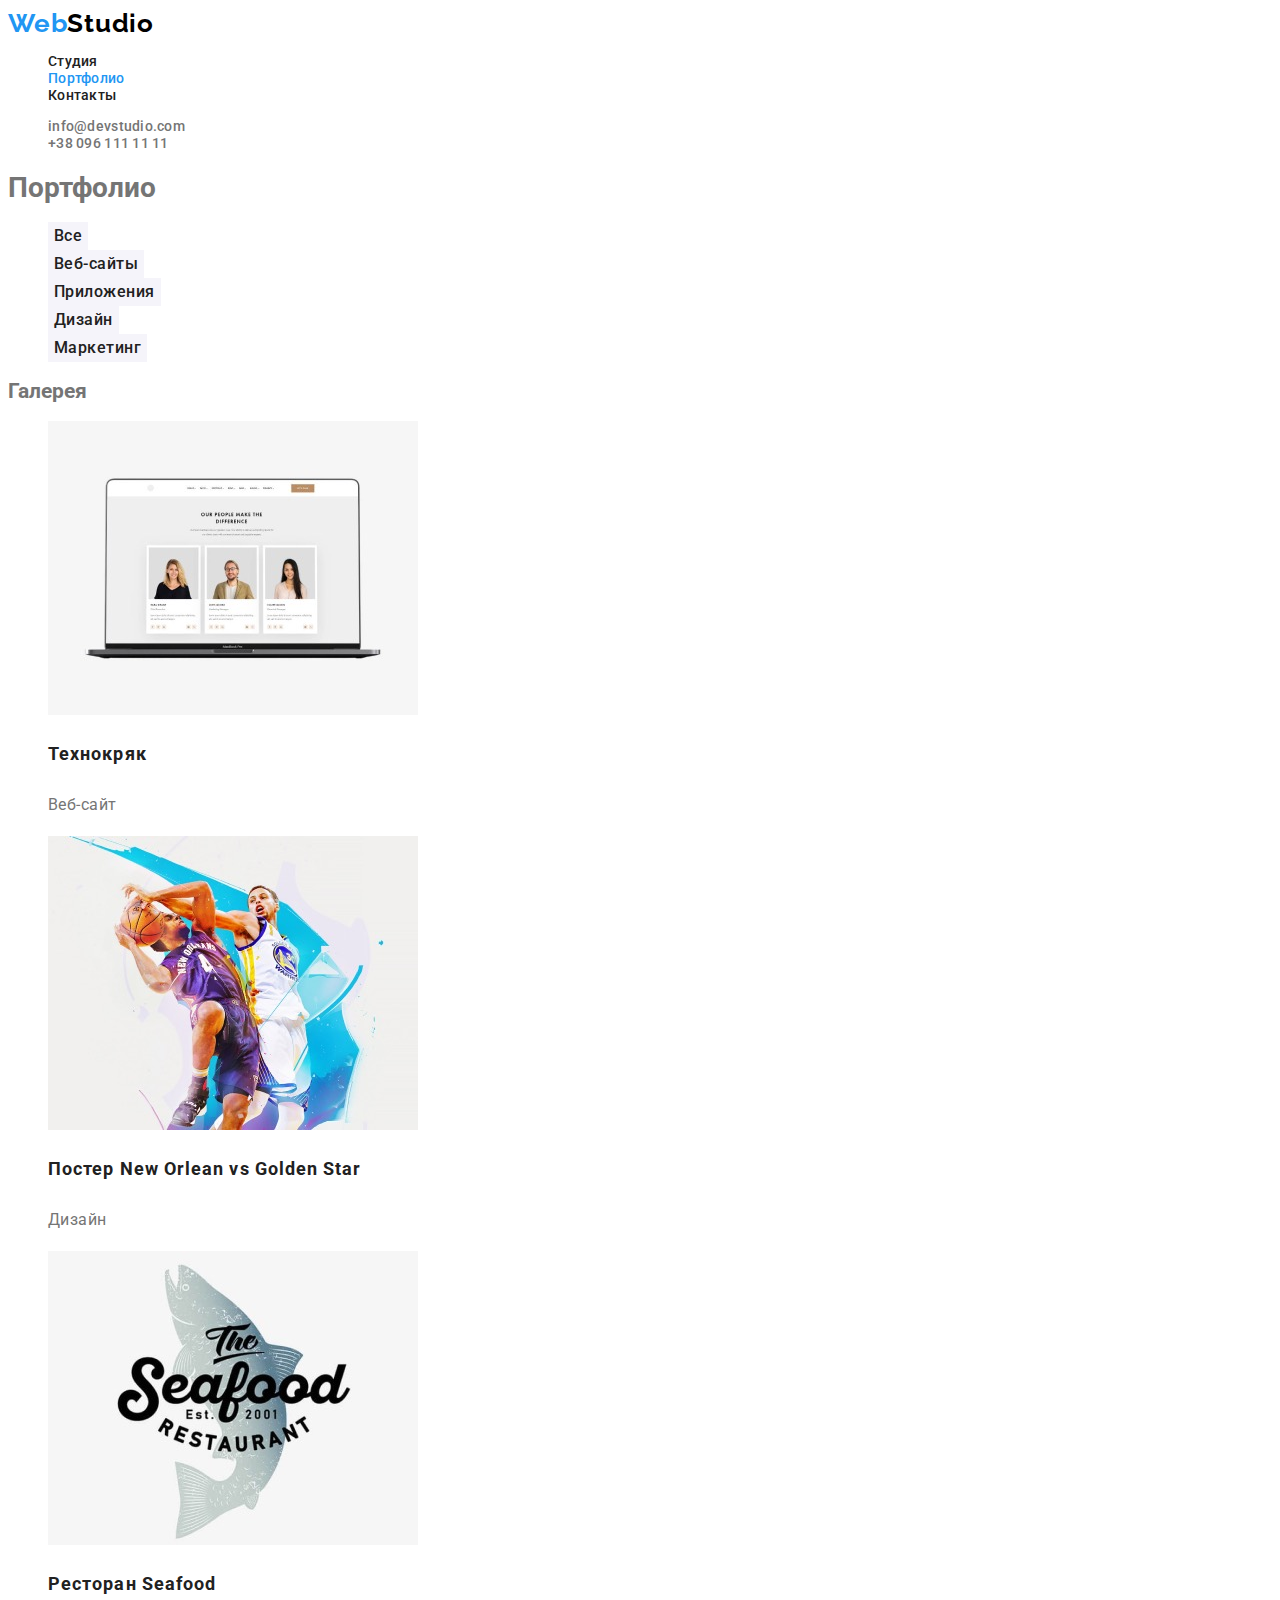
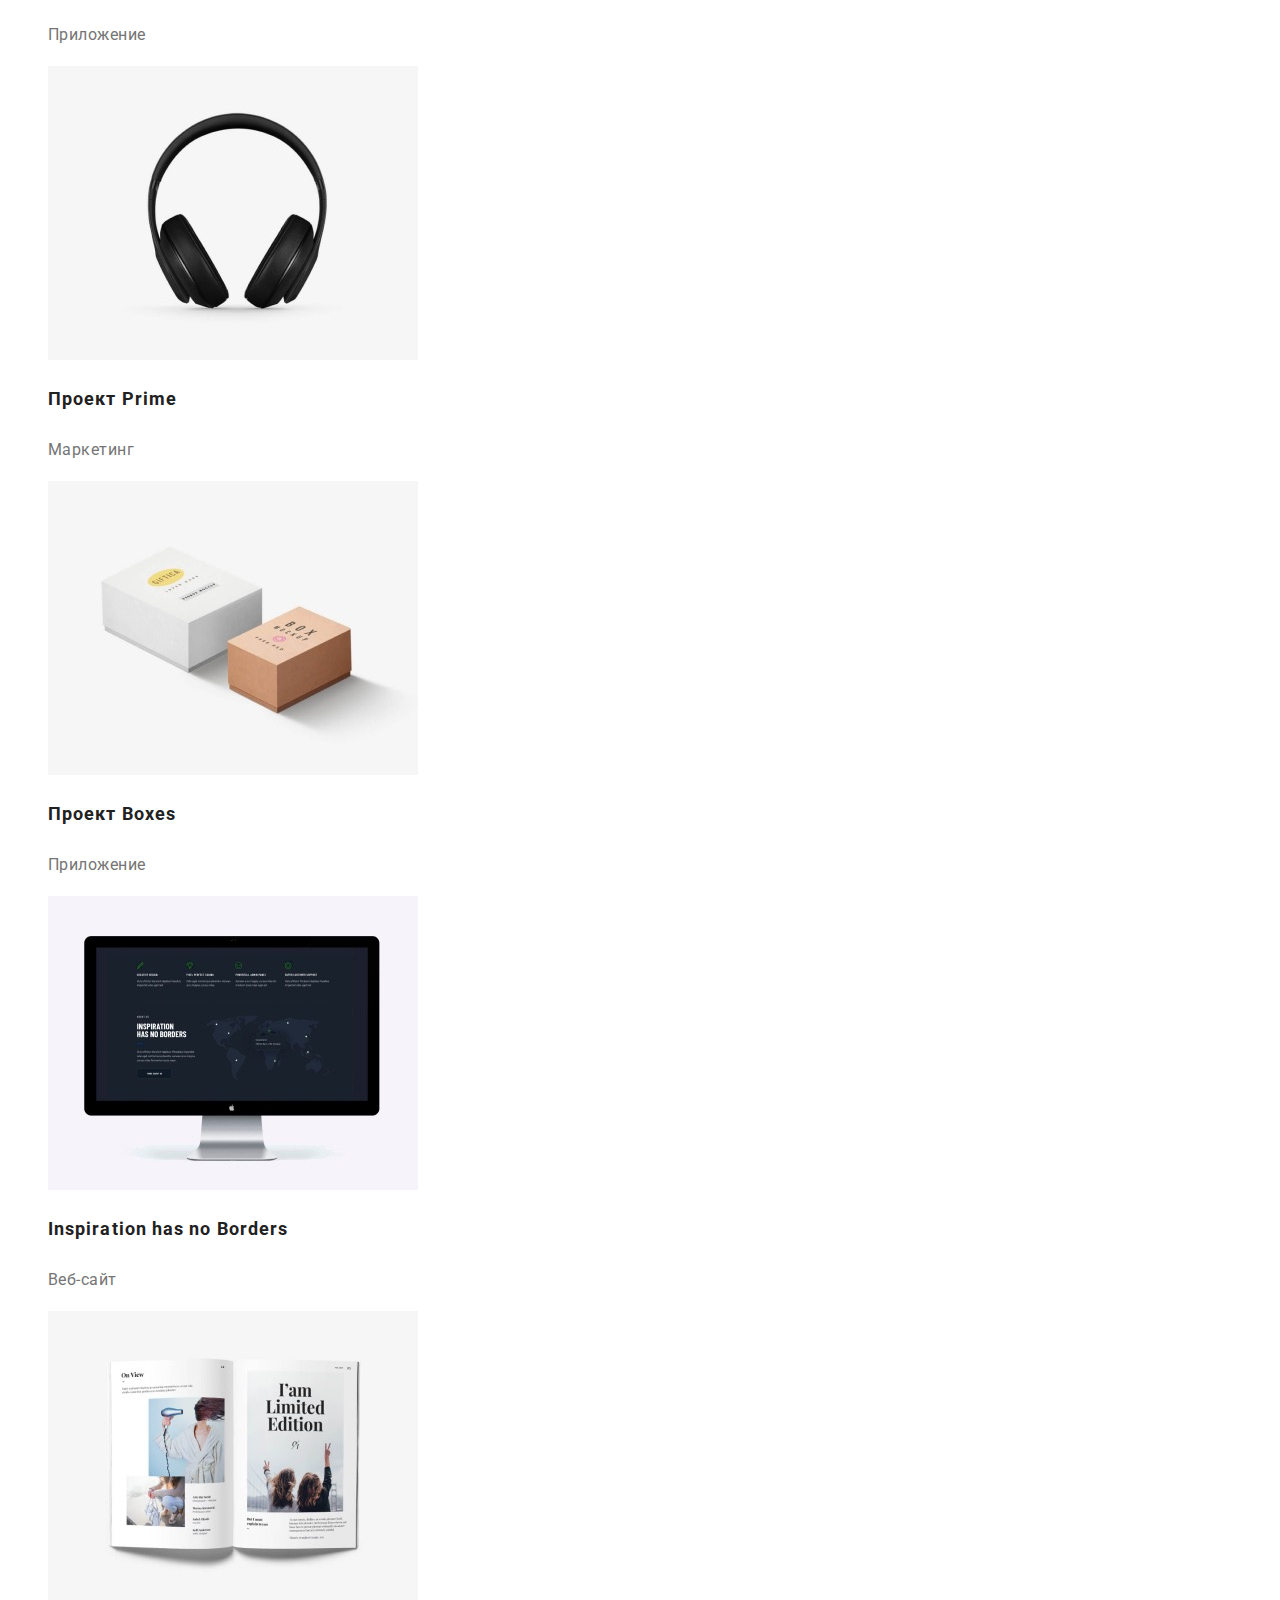
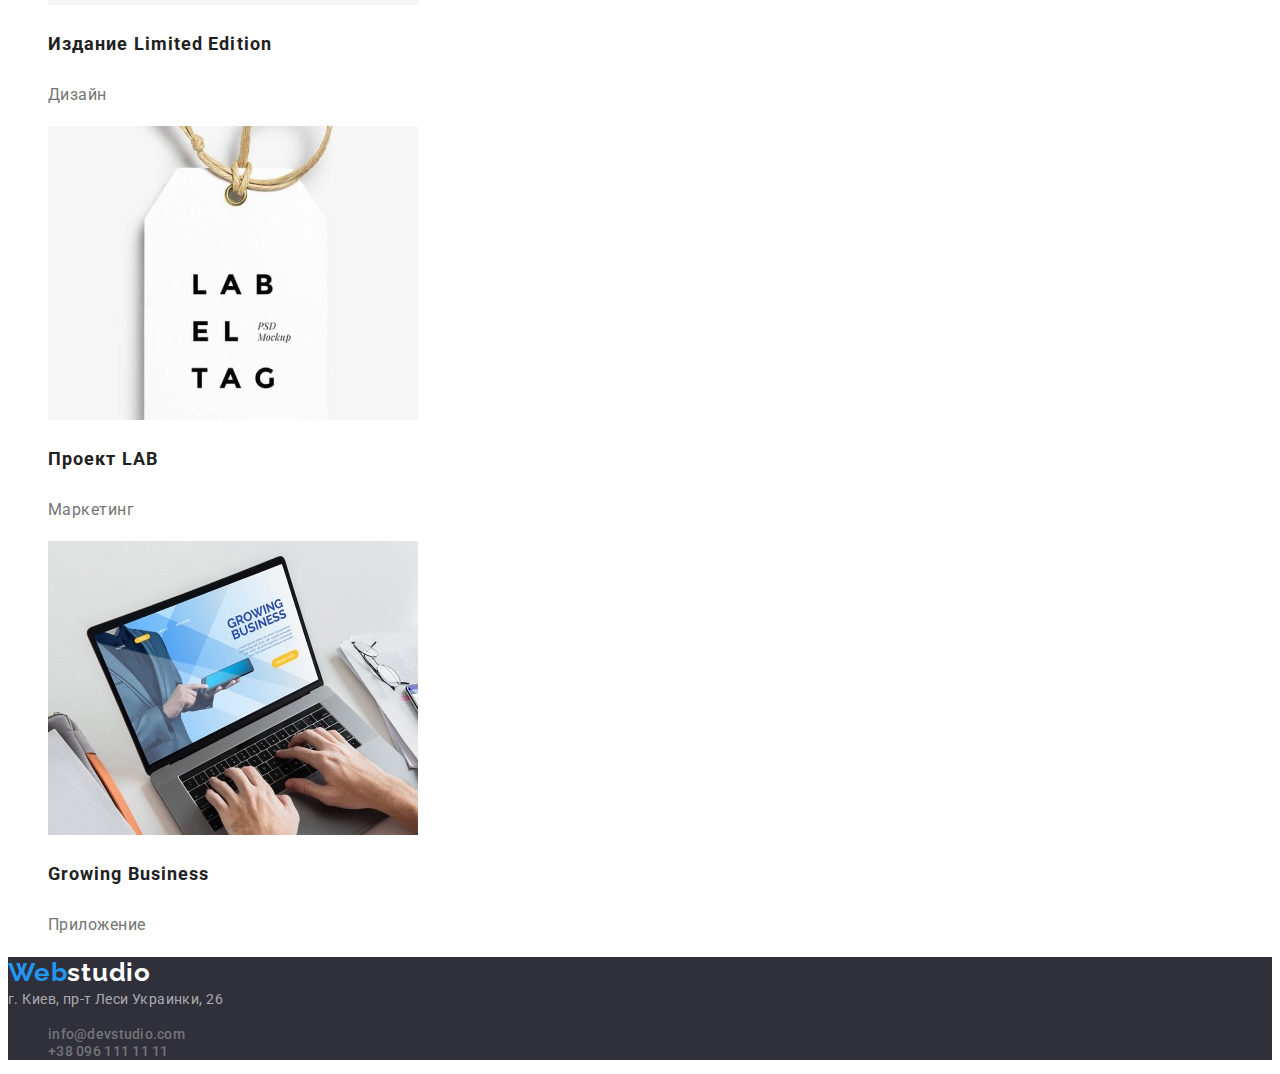
==== portfolio.html @ 1b3b9e07 "HW2" ====
<!DOCTYPE html>
<html lang="ru">
  <head>
    <meta charset="UTF-8" />
    <meta http-equiv="X-UA-Compatible" content="IE=edge" />
    <meta name="viewport" content="width=device-width, initial-scale=1.0" />
    <title>goit-markup-hw-02</title>
    <link rel="preconnect" href="https://fonts.googleapis.com" />
    <link rel="preconnect" href="https://fonts.gstatic.com" crossorigin />
    <link
      href="https://fonts.googleapis.com/css2?family=Raleway:wght@700&family=Roboto:wght@400;500;700;900&display=swap"
      rel="stylesheet"
    />
    <link rel="stylesheet" href="./css/styles.css" />
  </head>

  <body>
    <!-- секция верхняя линия -->

    <header>
      <nav>
        <a class="logo link list" href="/index.html"
          ><span lang="en" class="web">Web</span><span lang="en" class="studio">Studio</span></a
        >

        <ul class="site-nav list">
          <li><a href="./index.html" class="link list">Студия</a></li>
          <li><a href="./portfolio.html" class="link list current">Портфолио</a></li>
          <li><a href="" class="link list">Контакты</a></li>
        </ul>
      </nav>
      <ul class="contacts-nav list">
        <li><a href="mailto:info@devstudio.com" class="link list">info@devstudio.com</a></li>
        <li><a href="tel:+380961111111" class="link list">+38 096 111 11 11</a></li>
      </ul>
    </header>

    <main>
      <section class="portfolio">
        <h1>Портфолио</h1>

        <!-- кнопки фильтра -->

        <ul class="list">
          <li>
            <button class="button" type="button">Все</button>
          </li>
          <li>
            <button class="button" type="button">Веб-сайты</button>
          </li>
          <li>
            <button class="button" type="button">Приложения</button>
          </li>
          <li>
            <button class="button" type="button">Дизайн</button>
          </li>
          <li>
            <button class="button" type="button">Маркетинг</button>
          </li>
        </ul>

        <!-- галерея работ -->

        <h2>Галерея</h2>

        <ul class="list">
          <li>
            <a class="list" href=""
              ><img
                src="./images/portfolio/tehnokriak.jpg"
                alt="Технокряк"
                width="370"
                height="294"
              />
              <h3 class="section-gallery">Технокряк</h3>
              <p class="gallery-type">Веб-сайт</p></a
            >
          </li>
          <li>
            <a class="list" href=""
              ><img
                src="./images/portfolio/poster.jpg"
                alt="Постер New Orlean vs Golden Star"
                width="370"
                height="294"
              />
              <h3 class="section-gallery">Постер New Orlean vs Golden Star</h3>
              <p class="gallery-type">Дизайн</p></a
            >
          </li>
          <li>
            <a class="list" href=""
              ><img
                src="./images/portfolio/restaurant.jpg"
                alt="Ресторан Seafood"
                width="370"
                height="294"
              />
              <h3 class="section-gallery">Ресторан Seafood</h3>
              <p class="gallery-type">Приложение</p></a
            >
          </li>
          <li>
            <a class="list" href=""
              ><img
                src="./images/portfolio/prime.jpg"
                alt="Проект Prime"
                width="370"
                height="294"
              />
              <h3 class="section-gallery">Проект Prime</h3>
              <p class="gallery-type">Маркетинг</p></a
            >
          </li>
          <li>
            <a class="list" href=""
              ><img
                src="./images/portfolio/boxes.jpg"
                alt="Проект Boxes"
                width="370"
                height="294"
              />
              <h3 class="section-gallery">Проект Boxes</h3>
              <p class="gallery-type">Приложение</p></a
            >
          </li>
          <li>
            <a class="list" href=""
              ><img
                src="./images/portfolio/inspiration.jpg"
                alt="Inspiration has no Borders"
                width="370"
                height="294"
              />
              <h3 class="section-gallery">Inspiration has no Borders</h3>
              <p class="gallery-type">Веб-сайт</p></a
            >
          </li>
          <li>
            <a class="list" href=""
              ><img
                src="./images/portfolio/edition.jpg"
                alt="Издание Limited Edition"
                width="370"
                height="294"
              />
              <h3 class="section-gallery">Издание Limited Edition</h3>
              <p class="gallery-type">Дизайн</p></a
            >
          </li>
          <li>
            <a class="list" href=""
              ><img src="./images/portfolio/lab.jpg" alt="Проект LAB" width="370" height="294" />
              <h3 class="section-gallery">Проект LAB</h3>
              <p class="gallery-type">Маркетинг</p></a
            >
          </li>
          <li>
            <a class="list" href=""
              ><img
                src="./images/portfolio/growing-business.jpg"
                alt="Growing Business"
                width="370"
                height="294"
              />
              <h3 class="section-gallery">Growing Business</h3>
              <p class="gallery-type">Приложение</p></a
            >
          </li>
        </ul>
      </section>

      <!-- секция подвал -->
      <footer class="footer">
        <a href="/index.html" class="logo link list"
          ><span lang="en" class="web">Web</span
          ><span lang="en" class="studio-footer">studio</span></a
        >
        <address class="address">г. Киев, пр-т Леси Украинки, 26</address>
        <ul class="contacts-nav list">
          <li><a href="mailto:info@devstudio.com" class="link list">info@devstudio.com</a></li>
          <li><a href="tel:+380961111111" class="link list">+38 096 111 11 11</a></li>
        </ul>
      </footer>
    </main>
  </body>
</html>
---- css/styles.css ----
:root {
  --primary-text-color: #757575;
  --title-text-color: #212121;
  --accent-color: #2196f3;
  --hero-color: #ffffff;
  --logo-color: #000000;
  --contact-footer-color: rgba(255, 255, 255, 0.6);
  --button-bg-color: #f5f4fa;
  --hero-bg: #2f303a;
  --portfolio-bg: #e5e5e5;
  --button-hero-hover: #188ce8;
}

body {
  background-color: #ffffff;
  color: var(--primary-text-color);
  font-family: Roboto, sans-serif;
  font-size: 14px;
}

/* logo */

.logo {
  font-family: Raleway, sans-serif;
  font-weight: 700;
  font-size: 26px;
  line-height: 1.2;
  letter-spacing: 0.03em;
}
.logo .web {
  color: var(--accent-color);
}

.logo .web:hover,
.logo .web:focus {
  color: var(--accent-color);
}

.logo .studio {
  color: var(--logo-color);
}

.logo .studio:hover,
.logo .studio:focus {
  color: var(--accent-color);
}

.logo .studio-footer {
  color: var(--hero-color);
}

.logo .studio-footer:hover,
.logo .studio-footer:focus {
  color: var(--accent-color);
}

.list {
  list-style: none;
  text-decoration: none;
}

.site-nav .link {
  color: var(--title-text-color);
  font-weight: 500;
  font-size: 14px;
  line-height: 1.14;
  letter-spacing: 0.02em;
}

.site-nav .link:hover,
.site-nav .link:focus {
  color: var(--accent-color);
}

.site-nav .link.current {
  color: var(--accent-color);
}

.contacts-nav .link {
  color: var(--primary-text-color);
  font-weight: 500;
  font-size: 14px;
  line-height: 1.14;
  letter-spacing: 0.02em;
}

.contacts-nav .link:hover,
.contacts-nav .link:focus {
  color: var(--accent-color);
}

/* hero */
.hero {
  background-color: var(--hero-bg);
}

.hero-title {
  color: var(--hero-color);
  font-weight: 900;
  font-size: 44px;
  line-height: 1.36;
  letter-spacing: 0.06em;
  text-transform: uppercase;
  text-align: center;
}

.hero .button.primary {
  font-weight: 700;
  font-size: 16px;
  line-height: 1.88;
  display: flex;
  align-items: center;
  text-align: center;
  letter-spacing: 0.06em;
}

.hero .button.primary:hover,
.hero .button.primary:hover {
  background-color: var(--button-hero-hover);
}

/* секции */

.section-title {
  color: var(--title-text-color);
  font-weight: 700;
  font-size: 36px;
  line-height: 1.17;
  letter-spacing: 0.03em;
}

.section-benefits {
  color: var(--title-text-color);
  font-weight: 700;
  font-size: 14px;
  line-height: 1.14;
  letter-spacing: 0.03em;
  text-transform: uppercase;
}

.section-content {
  color: var(--primary-text-color);
  font-weight: 400;
  font-size: 14px;
  line-height: 24px;
  letter-spacing: 1.71;
}

.portfolio {
  background-color: var(--hero-color);
}
.section-gallery {
  color: var(--title-text-color);

  font-weight: 700;
  font-size: 18px;
  line-height: 2;

  letter-spacing: 0.06em;
}

.gallery-type {
  color: var(--primary-text-color);

  font-weight: 400;
  font-size: 16px;
  line-height: 1.88;
  letter-spacing: 0.03em;
}

.section-team {
  color: var(--title-text-color);
  font-weight: 500;
  font-size: 16px;
  line-height: 1.19;
  text-align: center;
  letter-spacing: 0.03em;
}

.sestion.team {
  background-color: var(--button-bg-color);
}

.section-function {
  color: var(--primary-text-color);
  font-weight: 400;
  font-size: 16px;
  line-height: 1.19;
  text-align: center;
  letter-spacing: 0.03em;
}

/* buttons */

.button {
  color: var(--title-text-color);
  background-color: var(--button-bg-color);
  border: none;
  font-family: inherit;

  font-weight: 500;
  font-size: 16px;
  line-height: 1.62;
  text-align: center;
  letter-spacing: 0.03em;
  cursor: pointer;
}

.button:hover,
.button:focus {
  color: var(--hero-color);
  background-color: var(--accent-color);
}

.button.primary {
  color: var(--hero-color);
  background-color: var(--accent-color);
}

.button.secondary {
  color: var(--title-text-color);
  background-color: var(--button-bg-color);
}

.footer {
  background-color: var(--hero-bg);
}

.address {
  color: var(--contact-footer-color);

  font-family: inherit;
  font-style: normal;
  font-weight: 400;
  font-size: 14px;
  line-height: 1.71;
  letter-spacing: 0.03em;
}
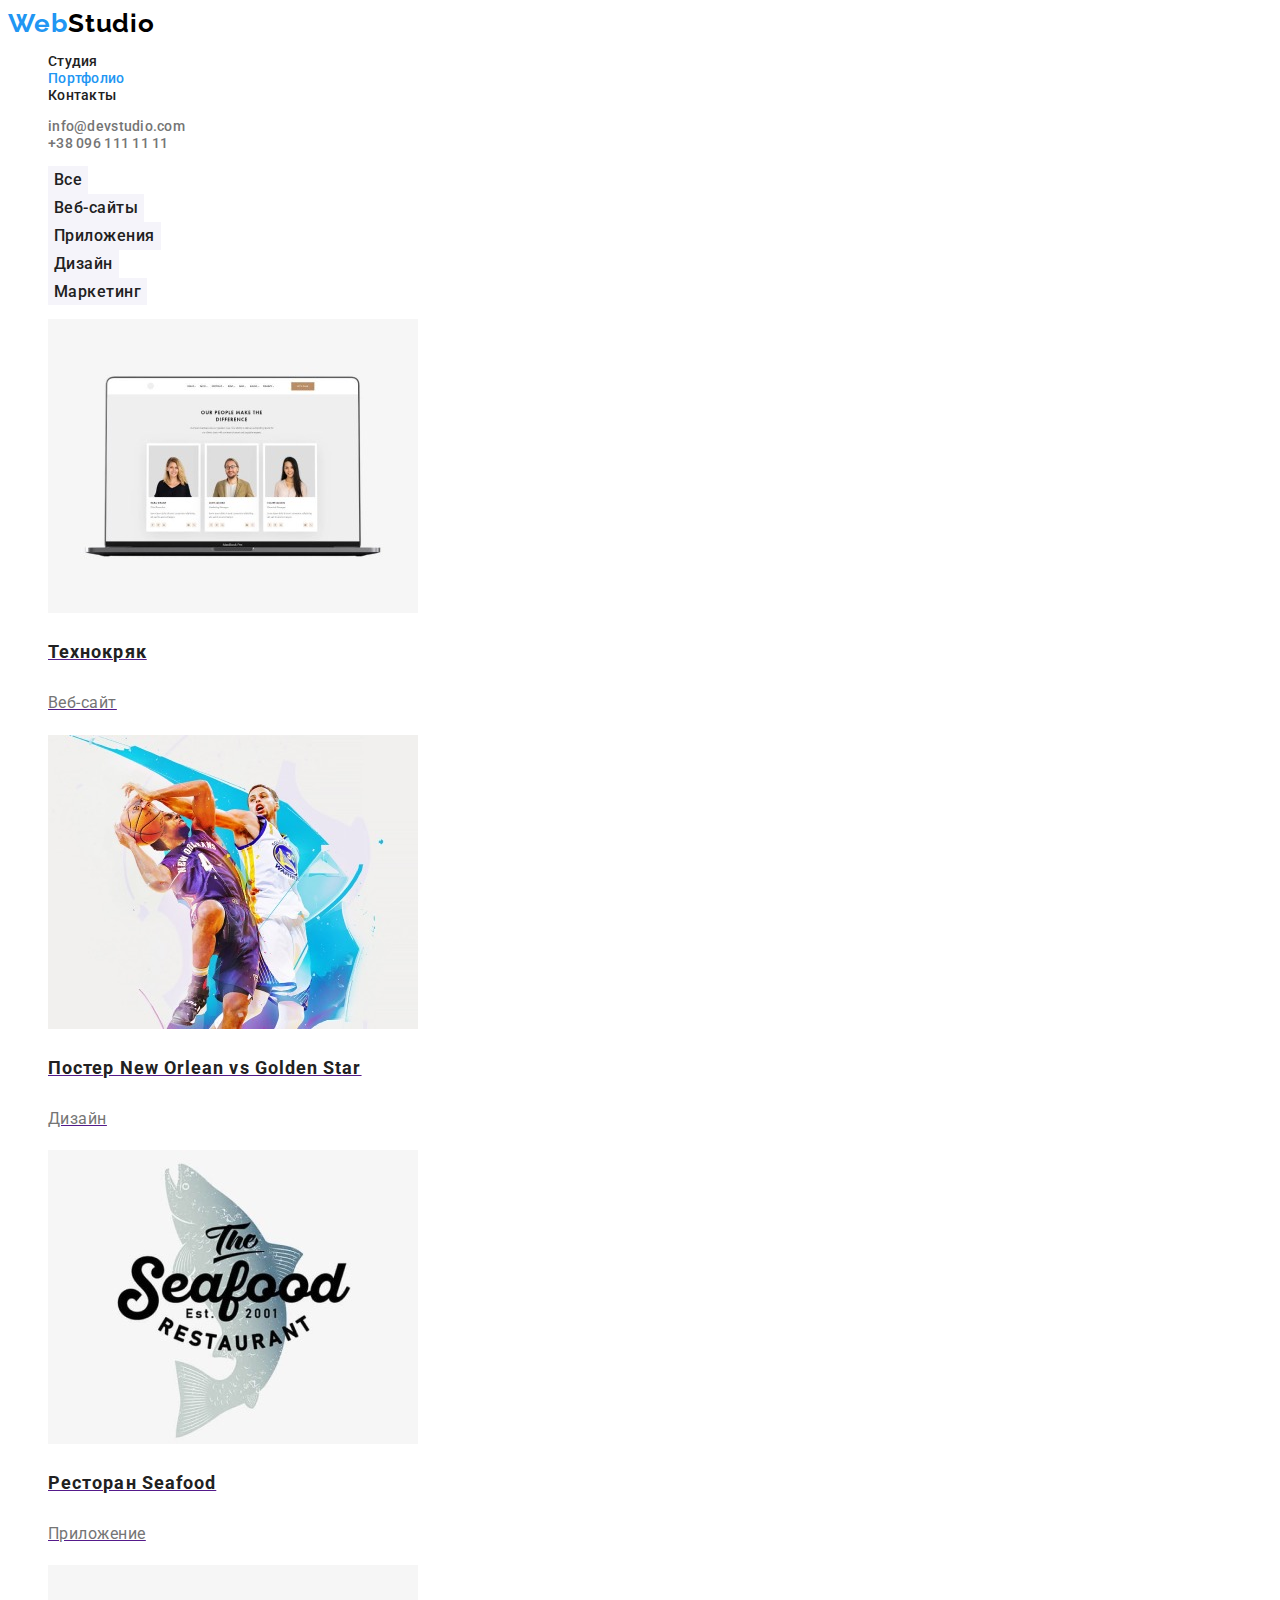
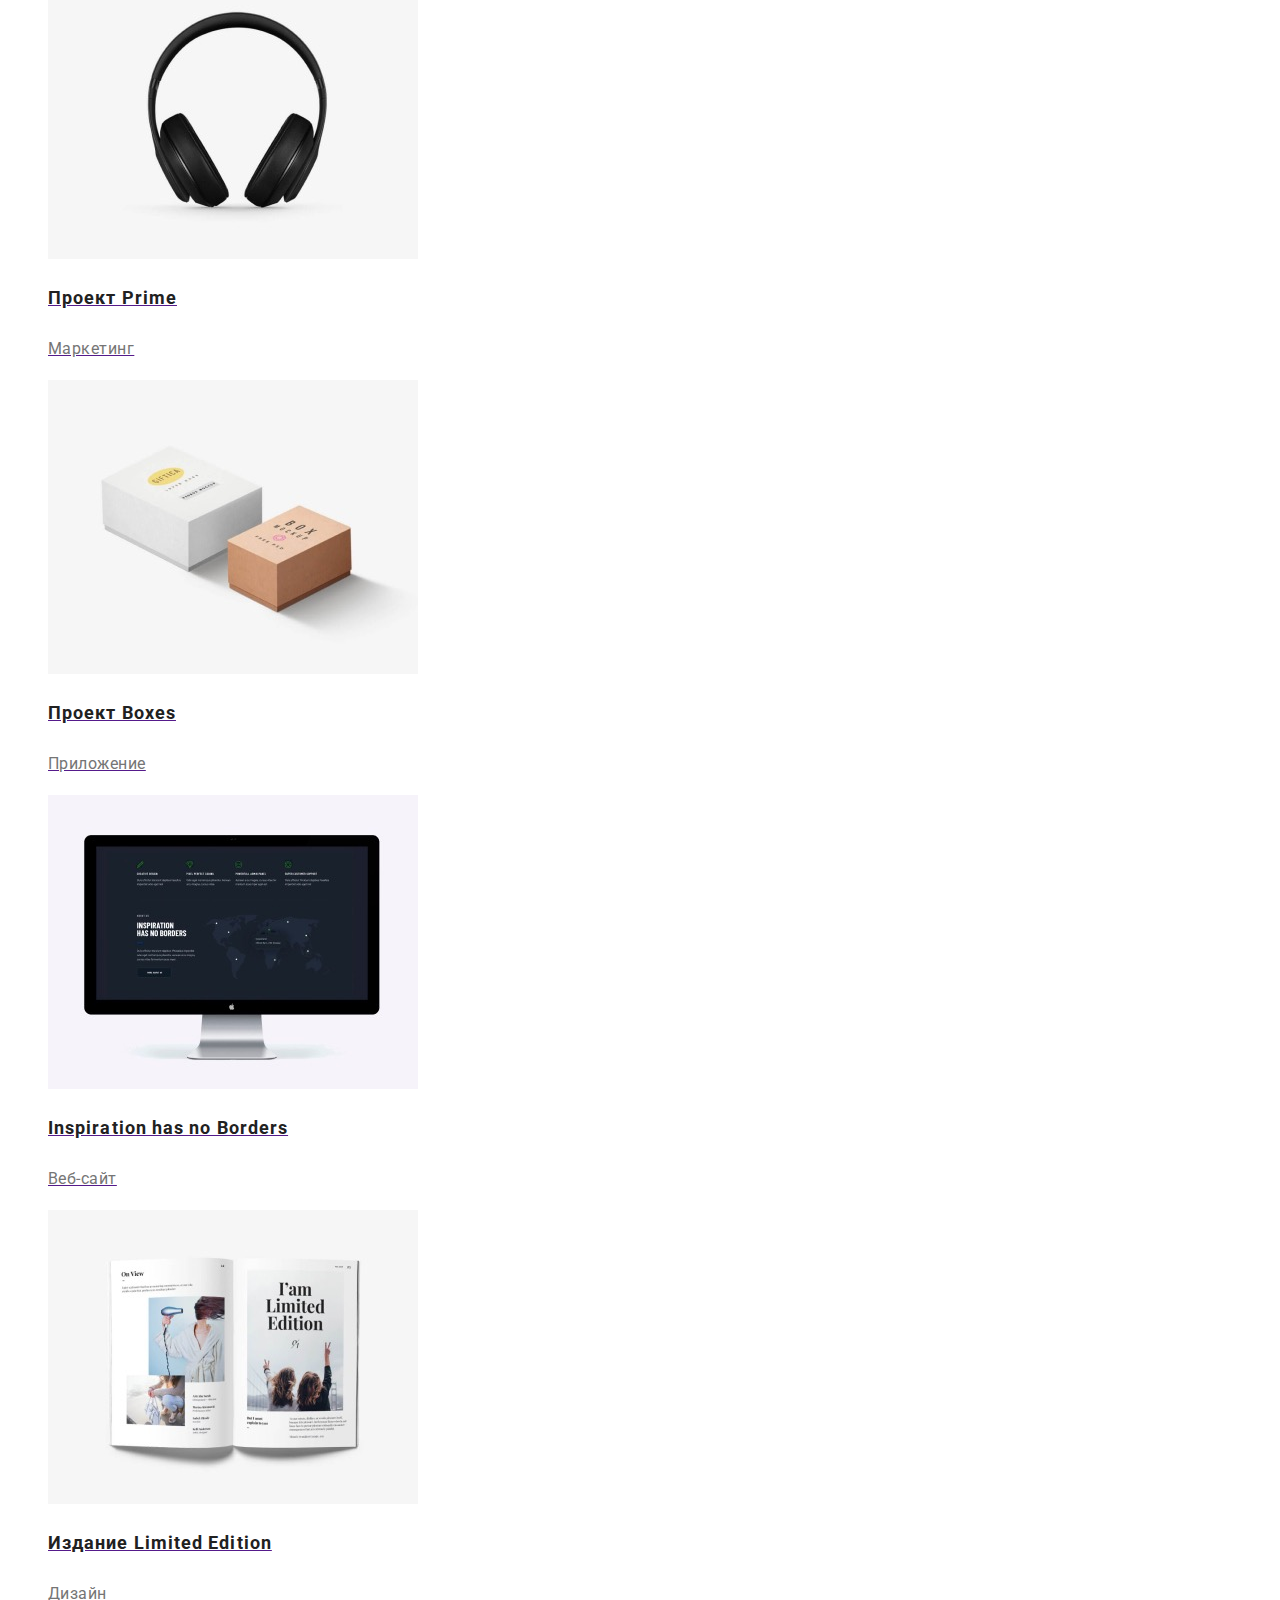
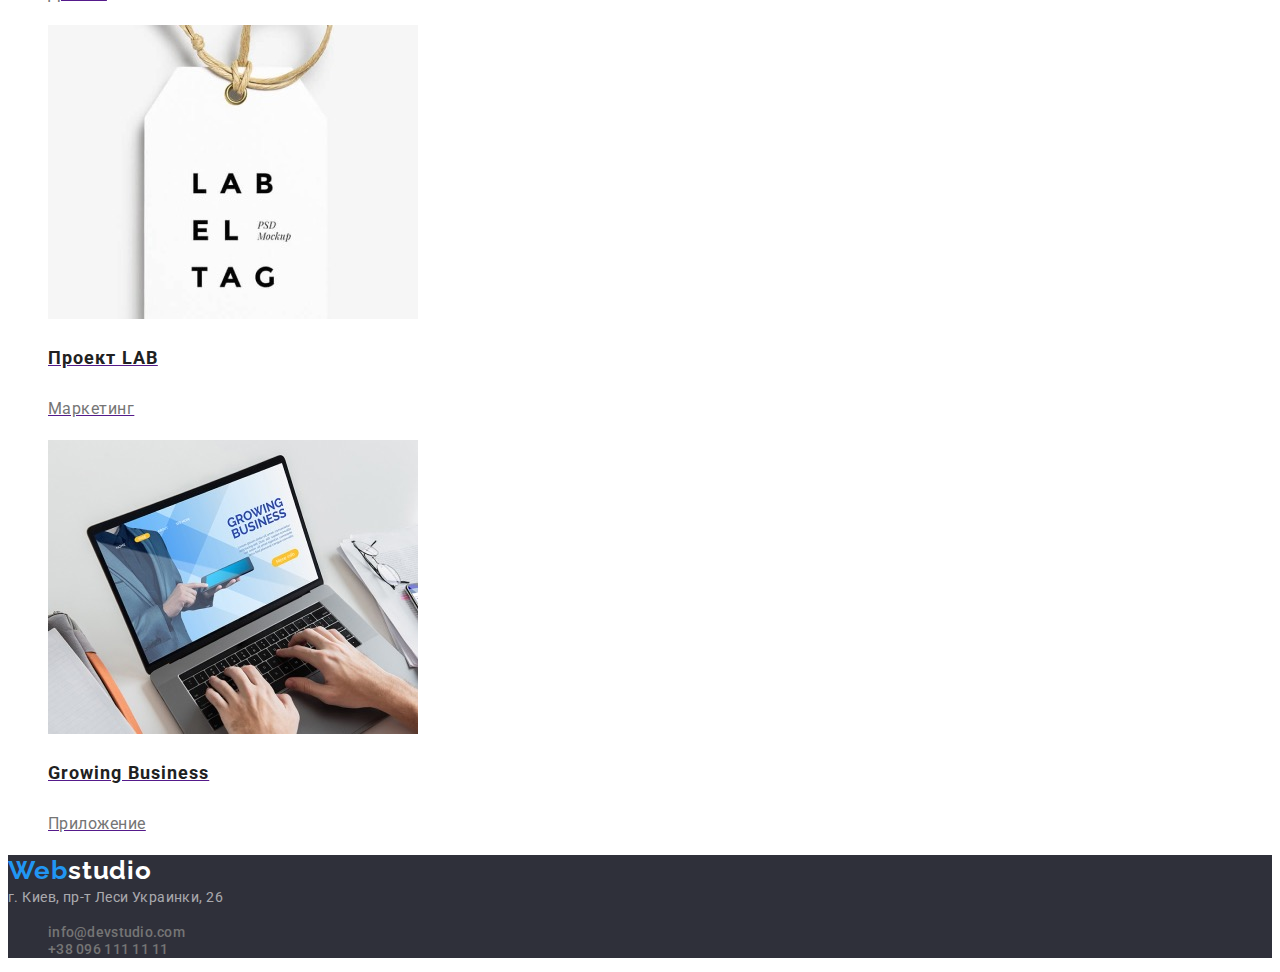
==== commit e69d1330: "HW-2" ====
--- a/portfolio.html
+++ b/portfolio.html
@@ -1,187 +1,153 @@
 <!DOCTYPE html>
 <html lang="ru">
-  <head>
-    <meta charset="UTF-8" />
-    <meta http-equiv="X-UA-Compatible" content="IE=edge" />
-    <meta name="viewport" content="width=device-width, initial-scale=1.0" />
-    <title>goit-markup-hw-02</title>
-    <link rel="preconnect" href="https://fonts.googleapis.com" />
-    <link rel="preconnect" href="https://fonts.gstatic.com" crossorigin />
-    <link
-      href="https://fonts.googleapis.com/css2?family=Raleway:wght@700&family=Roboto:wght@400;500;700;900&display=swap"
-      rel="stylesheet"
-    />
-    <link rel="stylesheet" href="./css/styles.css" />
-  </head>
+	<head>
+		<meta charset="UTF-8" />
+		<meta http-equiv="X-UA-Compatible" content="IE=edge" />
+		<meta name="viewport" content="width=device-width, initial-scale=1.0" />
+		<title>goit-markup-hw-02</title>
+		<link rel="preconnect" href="https://fonts.googleapis.com" />
+		<link rel="preconnect" href="https://fonts.gstatic.com" crossorigin />
+		<link
+			href="https://fonts.googleapis.com/css2?family=Raleway:wght@700&family=Roboto:wght@400;500;700;900&display=swap"
+			rel="stylesheet"
+		/>
+		<link rel="stylesheet" href="./css/styles.css" />
+	</head>
 
-  <body>
-    <!-- секция верхняя линия -->
+	<body>
+		<!-- секция верхняя линия -->
 
-    <header>
-      <nav>
-        <a class="logo link list" href="/index.html"
-          ><span lang="en" class="web">Web</span><span lang="en" class="studio">Studio</span></a
-        >
+		<header>
+			<nav>
+				<a class="logo link list" href="/index.html">
+					<span lang="en" class="web">Web</span>
+					<span lang="en" class="studio">Studio</span>
+				</a>
 
-        <ul class="site-nav list">
-          <li><a href="./index.html" class="link list">Студия</a></li>
-          <li><a href="./portfolio.html" class="link list current">Портфолио</a></li>
-          <li><a href="" class="link list">Контакты</a></li>
-        </ul>
-      </nav>
-      <ul class="contacts-nav list">
-        <li><a href="mailto:info@devstudio.com" class="link list">info@devstudio.com</a></li>
-        <li><a href="tel:+380961111111" class="link list">+38 096 111 11 11</a></li>
-      </ul>
-    </header>
+				<ul class="site-nav list">
+					<li><a href="./index.html" class="link list">Студия</a></li>
+					<li><a href="./portfolio.html" class="link list current">Портфолио</a></li>
+					<li><a href="" class="link list">Контакты</a></li>
+				</ul>
+			</nav>
+			<ul class="contacts-nav list">
+				<li><a href="mailto:info@devstudio.com" class="link list">info@devstudio.com</a></li>
+				<li><a href="tel:+380961111111" class="link list">+38 096 111 11 11</a></li>
+			</ul>
+		</header>
 
-    <main>
-      <section class="portfolio">
-        <h1>Портфолио</h1>
+		<main>
+			<section class="portfolio">
+				<h1 class="visually-hidden">Портфолио</h1>
 
-        <!-- кнопки фильтра -->
+				<!-- кнопки фильтра -->
 
-        <ul class="list">
-          <li>
-            <button class="button" type="button">Все</button>
-          </li>
-          <li>
-            <button class="button" type="button">Веб-сайты</button>
-          </li>
-          <li>
-            <button class="button" type="button">Приложения</button>
-          </li>
-          <li>
-            <button class="button" type="button">Дизайн</button>
-          </li>
-          <li>
-            <button class="button" type="button">Маркетинг</button>
-          </li>
-        </ul>
+				<ul class="list">
+					<li>
+						<button class="button" type="button">Все</button>
+					</li>
+					<li>
+						<button class="button" type="button">Веб-сайты</button>
+					</li>
+					<li>
+						<button class="button" type="button">Приложения</button>
+					</li>
+					<li>
+						<button class="button" type="button">Дизайн</button>
+					</li>
+					<li>
+						<button class="button" type="button">Маркетинг</button>
+					</li>
+				</ul>
 
-        <!-- галерея работ -->
+				<!-- галерея работ -->
 
-        <h2>Галерея</h2>
+				<h2 class="visually-hidden">Галерея</h2>
 
-        <ul class="list">
-          <li>
-            <a class="list" href=""
-              ><img
-                src="./images/portfolio/tehnokriak.jpg"
-                alt="Технокряк"
-                width="370"
-                height="294"
-              />
-              <h3 class="section-gallery">Технокряк</h3>
-              <p class="gallery-type">Веб-сайт</p></a
-            >
-          </li>
-          <li>
-            <a class="list" href=""
-              ><img
-                src="./images/portfolio/poster.jpg"
-                alt="Постер New Orlean vs Golden Star"
-                width="370"
-                height="294"
-              />
-              <h3 class="section-gallery">Постер New Orlean vs Golden Star</h3>
-              <p class="gallery-type">Дизайн</p></a
-            >
-          </li>
-          <li>
-            <a class="list" href=""
-              ><img
-                src="./images/portfolio/restaurant.jpg"
-                alt="Ресторан Seafood"
-                width="370"
-                height="294"
-              />
-              <h3 class="section-gallery">Ресторан Seafood</h3>
-              <p class="gallery-type">Приложение</p></a
-            >
-          </li>
-          <li>
-            <a class="list" href=""
-              ><img
-                src="./images/portfolio/prime.jpg"
-                alt="Проект Prime"
-                width="370"
-                height="294"
-              />
-              <h3 class="section-gallery">Проект Prime</h3>
-              <p class="gallery-type">Маркетинг</p></a
-            >
-          </li>
-          <li>
-            <a class="list" href=""
-              ><img
-                src="./images/portfolio/boxes.jpg"
-                alt="Проект Boxes"
-                width="370"
-                height="294"
-              />
-              <h3 class="section-gallery">Проект Boxes</h3>
-              <p class="gallery-type">Приложение</p></a
-            >
-          </li>
-          <li>
-            <a class="list" href=""
-              ><img
-                src="./images/portfolio/inspiration.jpg"
-                alt="Inspiration has no Borders"
-                width="370"
-                height="294"
-              />
-              <h3 class="section-gallery">Inspiration has no Borders</h3>
-              <p class="gallery-type">Веб-сайт</p></a
-            >
-          </li>
-          <li>
-            <a class="list" href=""
-              ><img
-                src="./images/portfolio/edition.jpg"
-                alt="Издание Limited Edition"
-                width="370"
-                height="294"
-              />
-              <h3 class="section-gallery">Издание Limited Edition</h3>
-              <p class="gallery-type">Дизайн</p></a
-            >
-          </li>
-          <li>
-            <a class="list" href=""
-              ><img src="./images/portfolio/lab.jpg" alt="Проект LAB" width="370" height="294" />
-              <h3 class="section-gallery">Проект LAB</h3>
-              <p class="gallery-type">Маркетинг</p></a
-            >
-          </li>
-          <li>
-            <a class="list" href=""
-              ><img
-                src="./images/portfolio/growing-business.jpg"
-                alt="Growing Business"
-                width="370"
-                height="294"
-              />
-              <h3 class="section-gallery">Growing Business</h3>
-              <p class="gallery-type">Приложение</p></a
-            >
-          </li>
-        </ul>
-      </section>
+				<ul class="list">
+					<li>
+						<a class="list" href="">
+							<img src="./images/portfolio/tehnokriak.jpg" alt="Технокряк" width="370" height="294" />
+							<h3 class="section-gallery">Технокряк</h3>
+							<p class="gallery-type">Веб-сайт</p>
+						</a>
+					</li>
+					<li>
+						<a class="list" href="">
+							<img
+								src="./images/portfolio/poster.jpg"
+								alt="Постер New Orlean vs Golden Star"
+								width="370"
+								height="294"
+							/>
+							<h3 class="section-gallery">Постер New Orlean vs Golden Star</h3>
+							<p class="gallery-type">Дизайн</p>
+						</a>
+					</li>
+					<li>
+						<a class="list" href="">
+							<img src="./images/portfolio/restaurant.jpg" alt="Ресторан Seafood" width="370" height="294" />
+							<h3 class="section-gallery">Ресторан Seafood</h3>
+							<p class="gallery-type">Приложение</p>
+						</a>
+					</li>
+					<li>
+						<a class="list" href="">
+							<img src="./images/portfolio/prime.jpg" alt="Проект Prime" width="370" height="294" />
+							<h3 class="section-gallery">Проект Prime</h3>
+							<p class="gallery-type">Маркетинг</p>
+						</a>
+					</li>
+					<li>
+						<a class="list" href="">
+							<img src="./images/portfolio/boxes.jpg" alt="Проект Boxes" width="370" height="294" />
+							<h3 class="section-gallery">Проект Boxes</h3>
+							<p class="gallery-type">Приложение</p>
+						</a>
+					</li>
+					<li>
+						<a class="list" href="">
+							<img src="./images/portfolio/inspiration.jpg" alt="Inspiration has no Borders" width="370" height="294" />
+							<h3 class="section-gallery">Inspiration has no Borders</h3>
+							<p class="gallery-type">Веб-сайт</p>
+						</a>
+					</li>
+					<li>
+						<a class="list" href="">
+							<img src="./images/portfolio/edition.jpg" alt="Издание Limited Edition" width="370" height="294" />
+							<h3 class="section-gallery">Издание Limited Edition</h3>
+							<p class="gallery-type">Дизайн</p>
+						</a>
+					</li>
+					<li>
+						<a class="list" href="">
+							<img src="./images/portfolio/lab.jpg" alt="Проект LAB" width="370" height="294" />
+							<h3 class="section-gallery">Проект LAB</h3>
+							<p class="gallery-type">Маркетинг</p>
+						</a>
+					</li>
+					<li>
+						<a class="list" href="">
+							<img src="./images/portfolio/growing-business.jpg" alt="Growing Business" width="370" height="294" />
+							<h3 class="section-gallery">Growing Business</h3>
+							<p class="gallery-type">Приложение</p>
+						</a>
+					</li>
+				</ul>
+			</section>
 
-      <!-- секция подвал -->
-      <footer class="footer">
-        <a href="/index.html" class="logo link list"
-          ><span lang="en" class="web">Web</span
-          ><span lang="en" class="studio-footer">studio</span></a
-        >
-        <address class="address">г. Киев, пр-т Леси Украинки, 26</address>
-        <ul class="contacts-nav list">
-          <li><a href="mailto:info@devstudio.com" class="link list">info@devstudio.com</a></li>
-          <li><a href="tel:+380961111111" class="link list">+38 096 111 11 11</a></li>
-        </ul>
-      </footer>
-    </main>
-  </body>
+			<!-- секция подвал -->
+			<footer class="footer">
+				<a href="/index.html" class="logo link list">
+					<span lang="en" class="web">Web</span>
+					<span lang="en" class="studio-footer">studio</span>
+				</a>
+				<address class="address">г. Киев, пр-т Леси Украинки, 26</address>
+				<ul class="contacts-nav list">
+					<li><a href="mailto:info@devstudio.com" class="link list">info@devstudio.com</a></li>
+					<li><a href="tel:+380961111111" class="link list">+38 096 111 11 11</a></li>
+				</ul>
+			</footer>
+		</main>
+	</body>
 </html>
--- a/css/styles.css
+++ b/css/styles.css
@@ -1,238 +1,254 @@
 :root {
-  --primary-text-color: #757575;
-  --title-text-color: #212121;
-  --accent-color: #2196f3;
-  --hero-color: #ffffff;
-  --logo-color: #000000;
-  --contact-footer-color: rgba(255, 255, 255, 0.6);
-  --button-bg-color: #f5f4fa;
-  --hero-bg: #2f303a;
-  --portfolio-bg: #e5e5e5;
-  --button-hero-hover: #188ce8;
+	--primary-text-color: #757575;
+	--title-text-color: #212121;
+	--accent-color: #2196f3;
+	--hero-color: #ffffff;
+	--logo-color: #000000;
+	--contact-footer-color: rgba(255, 255, 255, 0.6);
+	--button-bg-color: #f5f4fa;
+	--hero-bg: #2f303a;
+	--portfolio-bg: #e5e5e5;
+	--button-hero-hover: #188ce8;
 }
 
 body {
-  background-color: #ffffff;
-  color: var(--primary-text-color);
-  font-family: Roboto, sans-serif;
-  font-size: 14px;
+	background-color: #ffffff;
+	color: var(--primary-text-color);
+	font-family: Roboto, sans-serif;
+	font-size: 14px;
+}
+
+.list {
+	list-style: none;
+}
+
+.link {
+	text-decoration: none;
 }
 
 /* logo */
 
 .logo {
-  font-family: Raleway, sans-serif;
-  font-weight: 700;
-  font-size: 26px;
-  line-height: 1.2;
-  letter-spacing: 0.03em;
+	font-family: Raleway, sans-serif;
+	font-weight: 700;
+	font-size: 26px;
+	line-height: 1.2;
+	letter-spacing: 0.03em;
+	word-spacing: -6px;
 }
 .logo .web {
-  color: var(--accent-color);
+	color: var(--accent-color);
 }
 
 .logo .web:hover,
 .logo .web:focus {
-  color: var(--accent-color);
+	color: var(--accent-color);
 }
 
 .logo .studio {
-  color: var(--logo-color);
+	color: var(--logo-color);
 }
 
 .logo .studio:hover,
 .logo .studio:focus {
-  color: var(--accent-color);
+	color: var(--accent-color);
 }
 
 .logo .studio-footer {
-  color: var(--hero-color);
+	color: var(--hero-color);
 }
 
 .logo .studio-footer:hover,
 .logo .studio-footer:focus {
-  color: var(--accent-color);
-}
-
-.list {
-  list-style: none;
-  text-decoration: none;
+	color: var(--accent-color);
 }
 
 .site-nav .link {
-  color: var(--title-text-color);
-  font-weight: 500;
-  font-size: 14px;
-  line-height: 1.14;
-  letter-spacing: 0.02em;
+	color: var(--title-text-color);
+	font-weight: 500;
+	font-size: 14px;
+	line-height: 1.14;
+	letter-spacing: 0.02em;
 }
 
 .site-nav .link:hover,
 .site-nav .link:focus {
-  color: var(--accent-color);
+	color: var(--accent-color);
 }
 
 .site-nav .link.current {
-  color: var(--accent-color);
+	color: var(--accent-color);
 }
 
 .contacts-nav .link {
-  color: var(--primary-text-color);
-  font-weight: 500;
-  font-size: 14px;
-  line-height: 1.14;
-  letter-spacing: 0.02em;
+	color: var(--primary-text-color);
+	font-weight: 500;
+	font-size: 14px;
+	line-height: 1.14;
+	letter-spacing: 0.02em;
 }
 
 .contacts-nav .link:hover,
 .contacts-nav .link:focus {
-  color: var(--accent-color);
+	color: var(--accent-color);
 }
 
 /* hero */
 .hero {
-  background-color: var(--hero-bg);
+	background-color: var(--hero-bg);
 }
 
 .hero-title {
-  color: var(--hero-color);
-  font-weight: 900;
-  font-size: 44px;
-  line-height: 1.36;
-  letter-spacing: 0.06em;
-  text-transform: uppercase;
-  text-align: center;
+	color: var(--hero-color);
+	font-weight: 900;
+	font-size: 44px;
+	line-height: 1.36;
+	letter-spacing: 0.06em;
+	text-transform: uppercase;
+	text-align: center;
 }
 
 .hero .button.primary {
-  font-weight: 700;
-  font-size: 16px;
-  line-height: 1.88;
-  display: flex;
-  align-items: center;
-  text-align: center;
-  letter-spacing: 0.06em;
+	font-weight: 700;
+	font-size: 16px;
+	line-height: 1.88;
+	display: flex;
+	align-items: center;
+	text-align: center;
+	letter-spacing: 0.06em;
 }
 
 .hero .button.primary:hover,
 .hero .button.primary:hover {
-  background-color: var(--button-hero-hover);
+	background-color: var(--button-hero-hover);
 }
 
 /* секции */
 
+.visually-hidden {
+	position: absolute;
+	white-space: nowrap;
+	width: 1px;
+	height: 1px;
+	overflow: hidden;
+	border: 0;
+	padding: 0;
+	clip: rect(0 0 0 0);
+	clip-path: inset(50%);
+	margin: -1px;
+}
+
 .section-title {
-  color: var(--title-text-color);
-  font-weight: 700;
-  font-size: 36px;
-  line-height: 1.17;
-  letter-spacing: 0.03em;
+	color: var(--title-text-color);
+	font-weight: 700;
+	font-size: 36px;
+	line-height: 1.17;
+	letter-spacing: 0.03em;
 }
 
 .section-benefits {
-  color: var(--title-text-color);
-  font-weight: 700;
-  font-size: 14px;
-  line-height: 1.14;
-  letter-spacing: 0.03em;
-  text-transform: uppercase;
+	color: var(--title-text-color);
+	font-weight: 700;
+	font-size: 14px;
+	line-height: 1.14;
+	letter-spacing: 0.03em;
+	text-transform: uppercase;
 }
 
 .section-content {
-  color: var(--primary-text-color);
-  font-weight: 400;
-  font-size: 14px;
-  line-height: 24px;
-  letter-spacing: 1.71;
+	color: var(--primary-text-color);
+	font-weight: 400;
+	font-size: 14px;
+	line-height: 24px;
+	letter-spacing: 1.71;
 }
 
 .portfolio {
-  background-color: var(--hero-color);
+	background-color: var(--hero-color);
 }
 .section-gallery {
-  color: var(--title-text-color);
-
-  font-weight: 700;
-  font-size: 18px;
-  line-height: 2;
-
-  letter-spacing: 0.06em;
+	color: var(--title-text-color);
+
+	font-weight: 700;
+	font-size: 18px;
+	line-height: 2;
+
+	letter-spacing: 0.06em;
 }
 
 .gallery-type {
-  color: var(--primary-text-color);
-
-  font-weight: 400;
-  font-size: 16px;
-  line-height: 1.88;
-  letter-spacing: 0.03em;
+	color: var(--primary-text-color);
+
+	font-weight: 400;
+	font-size: 16px;
+	line-height: 1.88;
+	letter-spacing: 0.03em;
 }
 
 .section-team {
-  color: var(--title-text-color);
-  font-weight: 500;
-  font-size: 16px;
-  line-height: 1.19;
-  text-align: center;
-  letter-spacing: 0.03em;
+	color: var(--title-text-color);
+	font-weight: 500;
+	font-size: 16px;
+	line-height: 1.19;
+	text-align: center;
+	letter-spacing: 0.03em;
 }
 
 .sestion.team {
-  background-color: var(--button-bg-color);
+	background-color: var(--button-bg-color);
 }
 
 .section-function {
-  color: var(--primary-text-color);
-  font-weight: 400;
-  font-size: 16px;
-  line-height: 1.19;
-  text-align: center;
-  letter-spacing: 0.03em;
+	color: var(--primary-text-color);
+	font-weight: 400;
+	font-size: 16px;
+	line-height: 1.19;
+	text-align: center;
+	letter-spacing: 0.03em;
 }
 
 /* buttons */
 
 .button {
-  color: var(--title-text-color);
-  background-color: var(--button-bg-color);
-  border: none;
-  font-family: inherit;
-
-  font-weight: 500;
-  font-size: 16px;
-  line-height: 1.62;
-  text-align: center;
-  letter-spacing: 0.03em;
-  cursor: pointer;
+	color: var(--title-text-color);
+	background-color: var(--button-bg-color);
+	border: none;
+	font-family: inherit;
+
+	font-weight: 500;
+	font-size: 16px;
+	line-height: 1.62;
+	text-align: center;
+	letter-spacing: 0.03em;
+	cursor: pointer;
 }
 
 .button:hover,
 .button:focus {
-  color: var(--hero-color);
-  background-color: var(--accent-color);
+	color: var(--hero-color);
+	background-color: var(--accent-color);
 }
 
 .button.primary {
-  color: var(--hero-color);
-  background-color: var(--accent-color);
+	color: var(--hero-color);
+	background-color: var(--accent-color);
 }
 
 .button.secondary {
-  color: var(--title-text-color);
-  background-color: var(--button-bg-color);
+	color: var(--title-text-color);
+	background-color: var(--button-bg-color);
 }
 
 .footer {
-  background-color: var(--hero-bg);
+	background-color: var(--hero-bg);
 }
 
 .address {
-  color: var(--contact-footer-color);
-
-  font-family: inherit;
-  font-style: normal;
-  font-weight: 400;
-  font-size: 14px;
-  line-height: 1.71;
-  letter-spacing: 0.03em;
-}
+	color: var(--contact-footer-color);
+	font-family: inherit;
+	font-style: normal;
+	font-weight: 400;
+	font-size: 14px;
+	line-height: 1.71;
+	letter-spacing: 0.03em;
+}
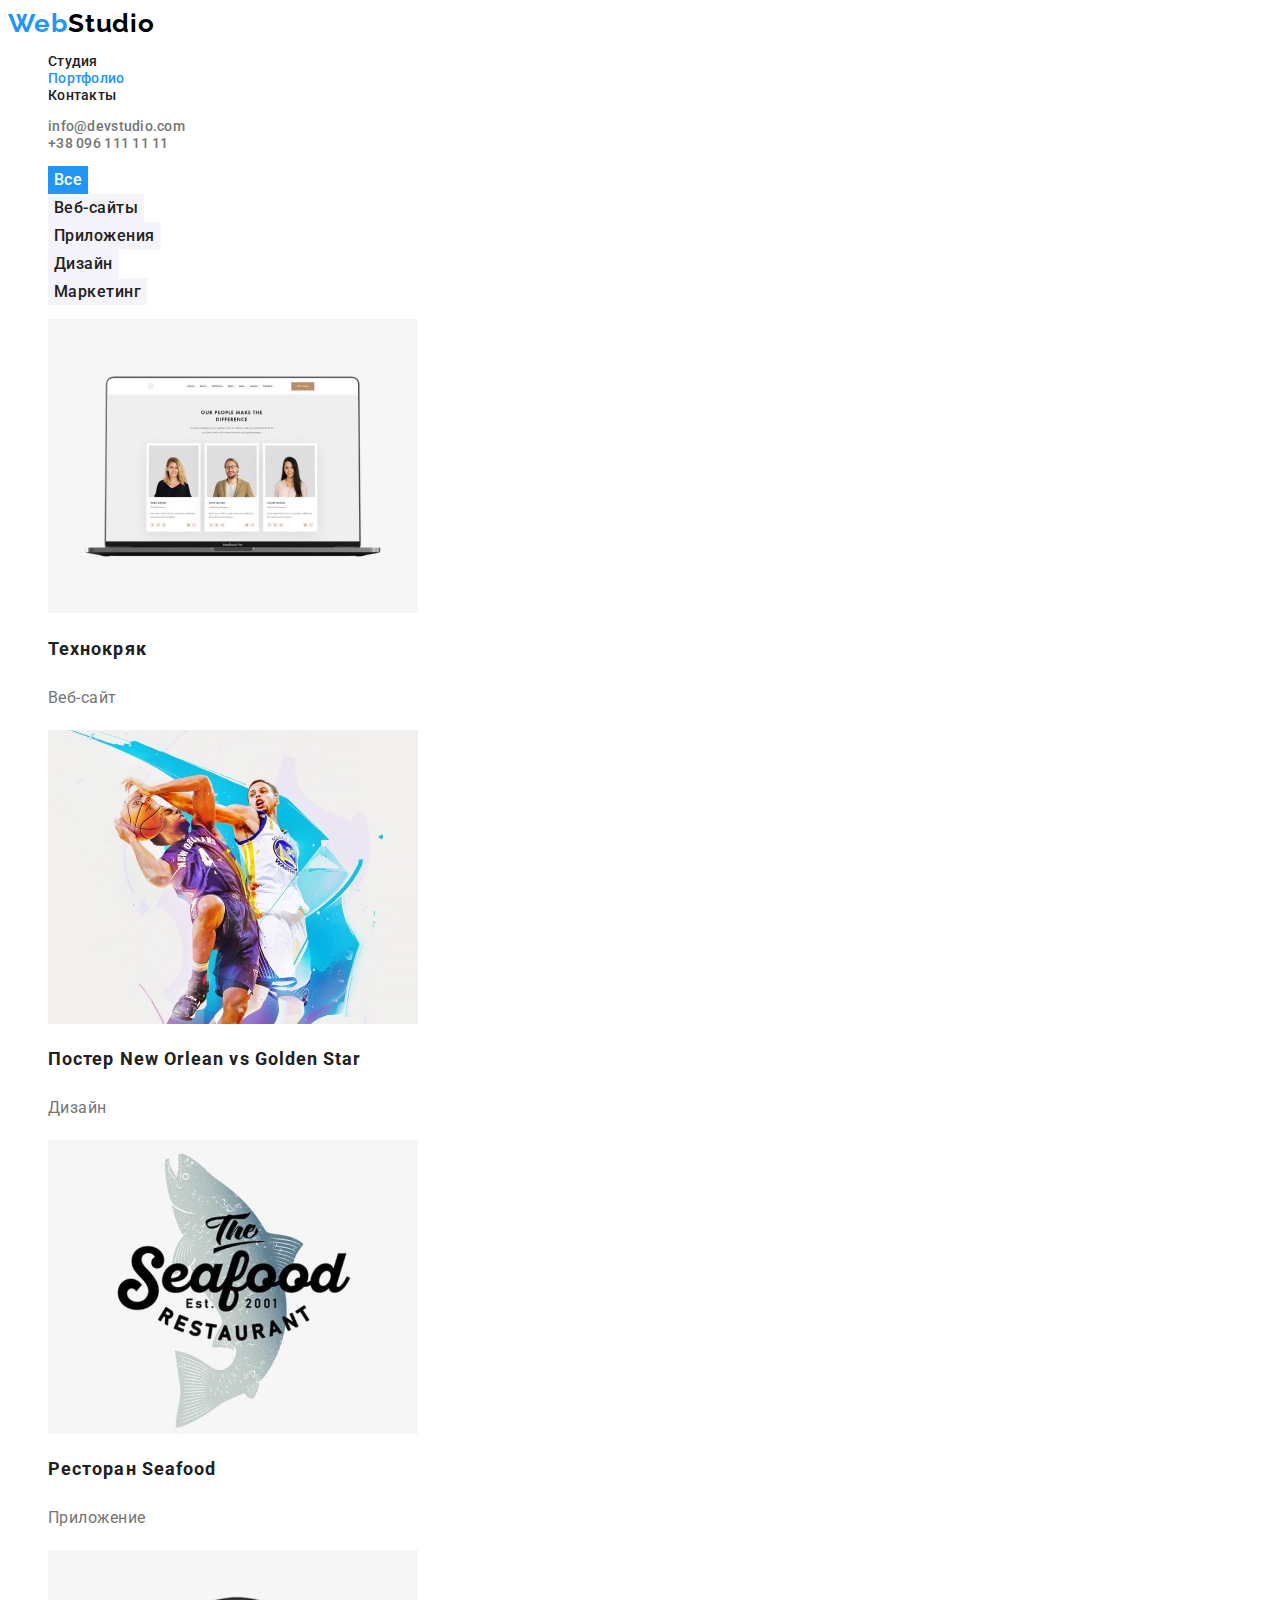
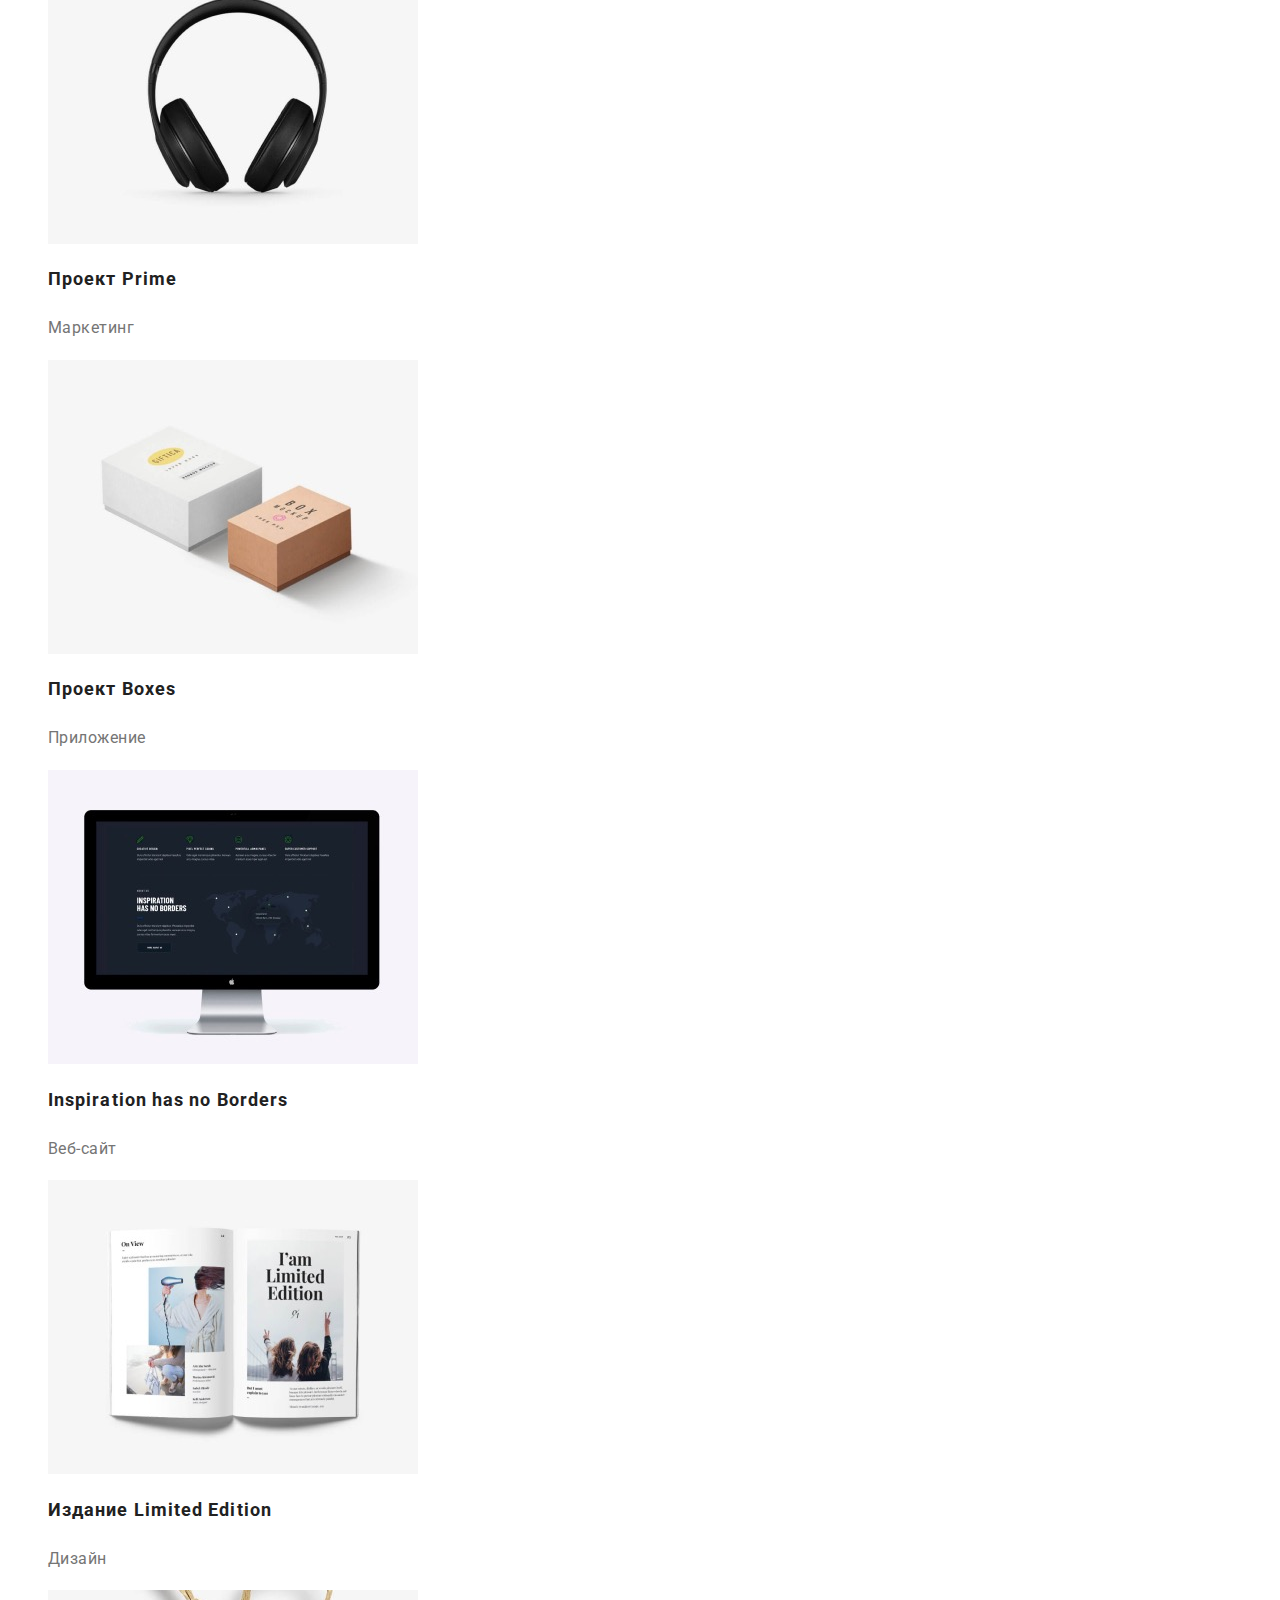
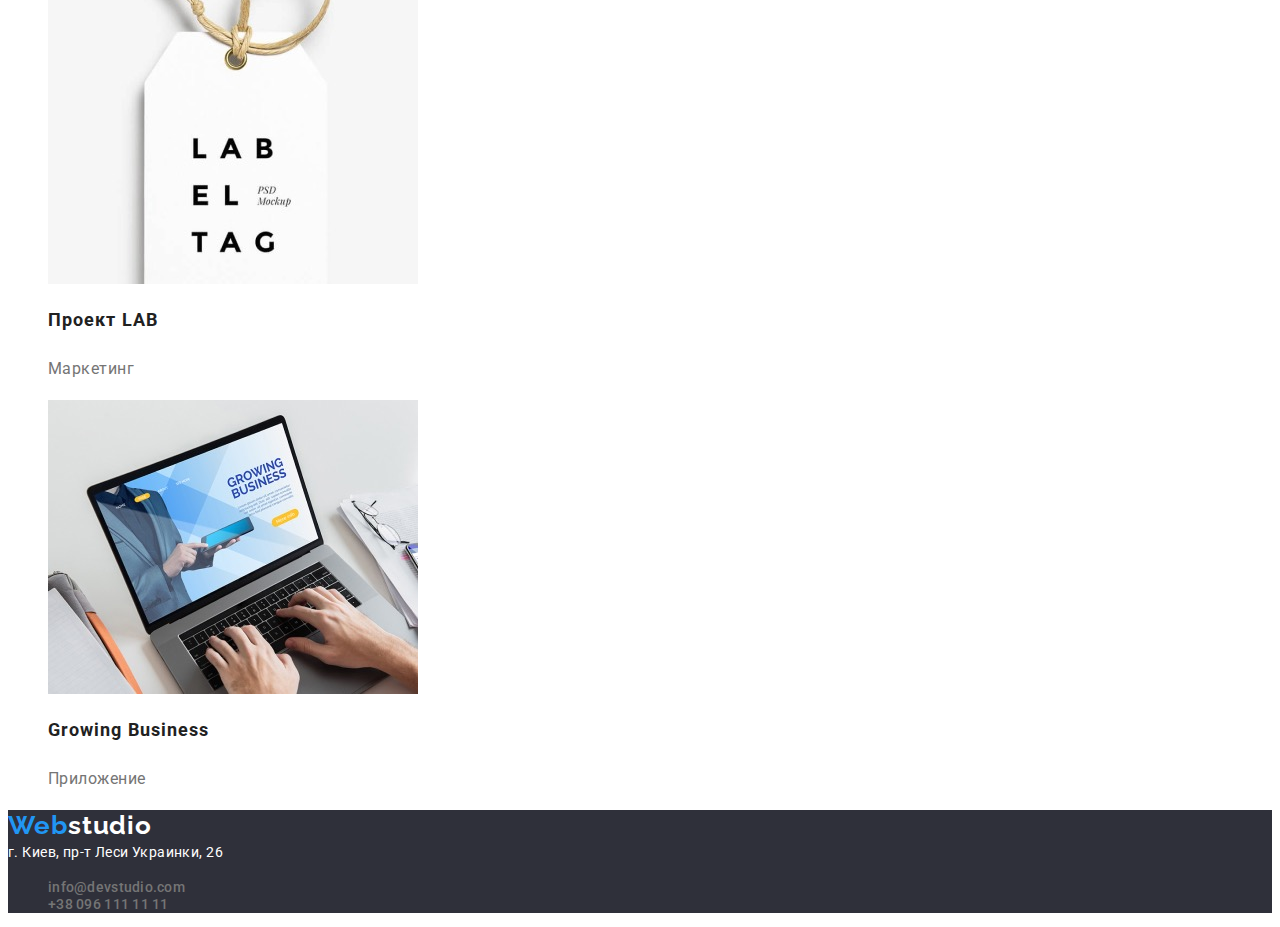
==== commit 9b3fae21: "HW-2" ====
--- a/portfolio.html
+++ b/portfolio.html
@@ -19,12 +19,12 @@
 
 		<header>
 			<nav>
-				<a class="logo link list" href="/index.html">
-					<span lang="en" class="web">Web</span>
-					<span lang="en" class="studio">Studio</span>
+				<a lang="en" class="logo link list" href="/index.html">
+					Web
+					<span class="studio">Studio</span>
 				</a>
 
-				<ul class="site-nav list">
+				<ul class="site-nav list link">
 					<li><a href="./index.html" class="link list">Студия</a></li>
 					<li><a href="./portfolio.html" class="link list current">Портфолио</a></li>
 					<li><a href="" class="link list">Контакты</a></li>
@@ -44,7 +44,7 @@
 
 				<ul class="list">
 					<li>
-						<button class="button" type="button">Все</button>
+						<button class="button current" type="button">Все</button>
 					</li>
 					<li>
 						<button class="button" type="button">Веб-сайты</button>
@@ -62,74 +62,72 @@
 
 				<!-- галерея работ -->
 
-				<h2 class="visually-hidden">Галерея</h2>
-
 				<ul class="list">
 					<li>
-						<a class="list" href="">
+						<a class="list link" href="">
 							<img src="./images/portfolio/tehnokriak.jpg" alt="Технокряк" width="370" height="294" />
-							<h3 class="section-gallery">Технокряк</h3>
+							<h2 class="section-gallery">Технокряк</h2>
 							<p class="gallery-type">Веб-сайт</p>
 						</a>
 					</li>
 					<li>
-						<a class="list" href="">
+						<a class="list link" href="">
 							<img
 								src="./images/portfolio/poster.jpg"
 								alt="Постер New Orlean vs Golden Star"
 								width="370"
 								height="294"
 							/>
-							<h3 class="section-gallery">Постер New Orlean vs Golden Star</h3>
+							<h2 class="section-gallery">Постер New Orlean vs Golden Star</h2>
 							<p class="gallery-type">Дизайн</p>
 						</a>
 					</li>
 					<li>
-						<a class="list" href="">
+						<a class="list link" href="">
 							<img src="./images/portfolio/restaurant.jpg" alt="Ресторан Seafood" width="370" height="294" />
-							<h3 class="section-gallery">Ресторан Seafood</h3>
+							<h2 class="section-gallery">Ресторан Seafood</h2>
 							<p class="gallery-type">Приложение</p>
 						</a>
 					</li>
 					<li>
-						<a class="list" href="">
+						<a class="list link" href="">
 							<img src="./images/portfolio/prime.jpg" alt="Проект Prime" width="370" height="294" />
-							<h3 class="section-gallery">Проект Prime</h3>
+							<h2 class="section-gallery">Проект Prime</h2>
 							<p class="gallery-type">Маркетинг</p>
 						</a>
 					</li>
 					<li>
-						<a class="list" href="">
+						<a class="list link" href="">
 							<img src="./images/portfolio/boxes.jpg" alt="Проект Boxes" width="370" height="294" />
-							<h3 class="section-gallery">Проект Boxes</h3>
+							<h2 class="section-gallery">Проект Boxes</h2>
 							<p class="gallery-type">Приложение</p>
 						</a>
 					</li>
 					<li>
-						<a class="list" href="">
+						<a class="list link" href="">
 							<img src="./images/portfolio/inspiration.jpg" alt="Inspiration has no Borders" width="370" height="294" />
-							<h3 class="section-gallery">Inspiration has no Borders</h3>
+							<h2 class="section-gallery">Inspiration has no Borders</h2>
 							<p class="gallery-type">Веб-сайт</p>
 						</a>
 					</li>
 					<li>
-						<a class="list" href="">
+						<a class="list link" href="">
 							<img src="./images/portfolio/edition.jpg" alt="Издание Limited Edition" width="370" height="294" />
-							<h3 class="section-gallery">Издание Limited Edition</h3>
+							<h2 class="section-gallery">Издание Limited Edition</h2>
 							<p class="gallery-type">Дизайн</p>
 						</a>
 					</li>
 					<li>
-						<a class="list" href="">
+						<a class="list link" href="">
 							<img src="./images/portfolio/lab.jpg" alt="Проект LAB" width="370" height="294" />
-							<h3 class="section-gallery">Проект LAB</h3>
+							<h2 class="section-gallery">Проект LAB</h2>
 							<p class="gallery-type">Маркетинг</p>
 						</a>
 					</li>
 					<li>
-						<a class="list" href="">
+						<a class="list link" href="">
 							<img src="./images/portfolio/growing-business.jpg" alt="Growing Business" width="370" height="294" />
-							<h3 class="section-gallery">Growing Business</h3>
+							<h2 class="section-gallery">Growing Business</h2>
 							<p class="gallery-type">Приложение</p>
 						</a>
 					</li>
@@ -138,9 +136,9 @@
 
 			<!-- секция подвал -->
 			<footer class="footer">
-				<a href="/index.html" class="logo link list">
-					<span lang="en" class="web">Web</span>
-					<span lang="en" class="studio-footer">studio</span>
+				<a lang="en" href="/index.html" class="logo link list">
+					Web
+					<span class="studio-footer">studio</span>
 				</a>
 				<address class="address">г. Киев, пр-т Леси Украинки, 26</address>
 				<ul class="contacts-nav list">
--- a/css/styles.css
+++ b/css/styles.css
@@ -4,7 +4,7 @@
 	--accent-color: #2196f3;
 	--hero-color: #ffffff;
 	--logo-color: #000000;
-	--contact-footer-color: rgba(255, 255, 255, 0.6);
+	--contact-footer-color: #ffffff;
 	--button-bg-color: #f5f4fa;
 	--hero-bg: #2f303a;
 	--portfolio-bg: #e5e5e5;
@@ -35,13 +35,11 @@
 	line-height: 1.2;
 	letter-spacing: 0.03em;
 	word-spacing: -6px;
-}
-.logo .web {
-	color: var(--accent-color);
-}
-
-.logo .web:hover,
-.logo .web:focus {
+	color: var(--accent-color);
+}
+
+.logo:hover,
+.logo:focus {
 	color: var(--accent-color);
 }
 
@@ -109,12 +107,11 @@
 }
 
 .hero .button.primary {
+	font-family: inherit;
 	font-weight: 700;
 	font-size: 16px;
 	line-height: 1.88;
-	display: flex;
-	align-items: center;
-	text-align: center;
+
 	letter-spacing: 0.06em;
 }
 
@@ -238,6 +235,10 @@
 	color: var(--title-text-color);
 	background-color: var(--button-bg-color);
 }
+.button.current {
+	background-color: var(--accent-color);
+	color: var(--contact-footer-color);
+}
 
 .footer {
 	background-color: var(--hero-bg);
